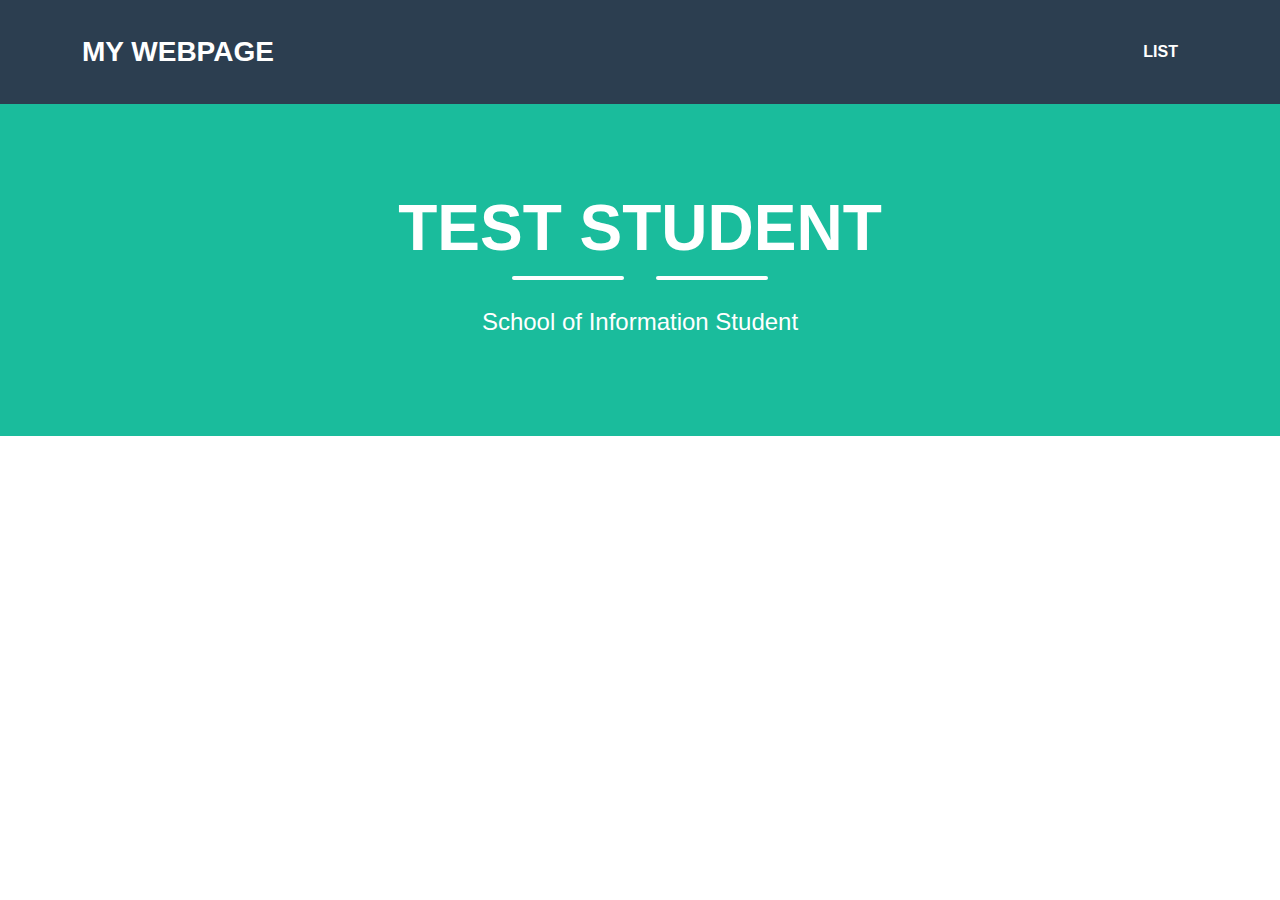
==== WebsiteAssignmentFiles/index.html @ 9abd3a62 "info 202: initial commit" ====
<!DOCTYPE HTML>  
<html>  
    <header>
        <link rel="stylesheet" href="style.css">
        <link rel="stylesheet" href="table_style.css">
        <title>My Webpage Title</title>
    </header>
    <body>  
        <!---Navigation--->
        <!--This section of code defines the navigation bar at the top of the page.  The classes used here are defined in the style.css file.-->
        <nav class="navbar navbar-expand-lg bg-secondary text-uppercase fixed-top" id="mainNav">
            <div class="container">
                <!--This code defines the "My Webpage" link in the top left corner of the navigation pane-->
                <a class="navbar-brand" href="./index.html">My Webpage</a>
                <!--This code defines the "List" link in the top right corner of the navigation pane-->
                <ul class="navbar-nav ms-auto">
                    <li class="nav-item mx-0 mx-lg-1"><a class="nav-link py-3 px-0 px-lg-3 rounded" href="./list.html">List</a></li>
                </ul>
            </div>
        </nav>
        <!--This section defines the middle section of the webpage-->
        <header class="masthead bg-primary text-white text-center">
            <div class="container d-flex align-items-center flex-column">
                
                <!-- This code is for the student name-->
                <h1 class="masthead-heading text-uppercase mb-0">Test Student</h1>
                <!--This code creates the two lines separating the student name from the subtitle-->
                <div class="divider-custom divider-light">
                    <div class="divider-custom-line"></div>
                    <div class="divider-custom-line"></div>
                </div>
                <!--This code creates the subheading underneath the line dividers-->
                <p class="masthead-subheading font-weight-light mb-0">School of Information Student</p>
            </div>
        </header>
        <section class="text-center">

            <div class="col-md-6 col-lg-4 mb-5">
                <!-- put your bio paragraph here; remember to use the correct html tags -->
                
            </div>
        </section>
    </body>

</html>
---- WebsiteAssignmentFiles/table_style.css ----
table {
  width: 75%;
  font-size: large;
}

td {
  padding: 10px;
}
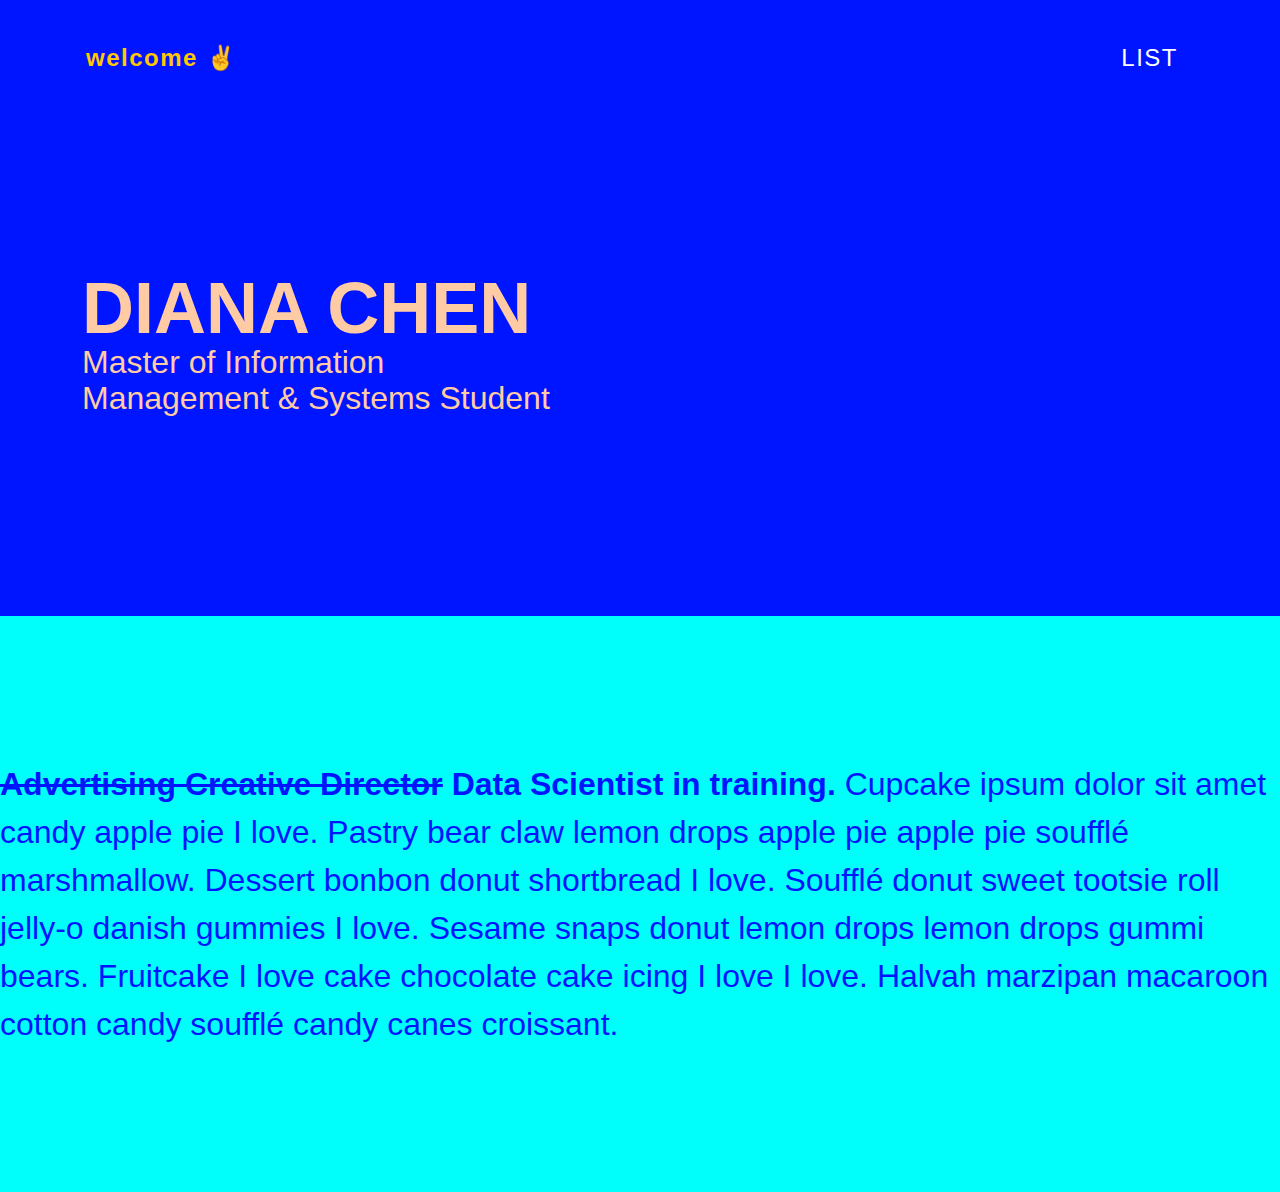
==== commit cda06a54: "info 202: initial changes to index.html" ====
--- a/WebsiteAssignmentFiles/index.html
+++ b/WebsiteAssignmentFiles/index.html
@@ -1,17 +1,17 @@
 <!DOCTYPE HTML>  
 <html>  
     <header>
-        <link rel="stylesheet" href="style.css">
+        <link rel="stylesheet" href="style1_dc.css">
         <link rel="stylesheet" href="table_style.css">
-        <title>My Webpage Title</title>
+        <title>Info 202 - Fall 2023</title>
     </header>
     <body>  
         <!---Navigation--->
         <!--This section of code defines the navigation bar at the top of the page.  The classes used here are defined in the style.css file.-->
-        <nav class="navbar navbar-expand-lg bg-secondary text-uppercase fixed-top" id="mainNav">
+        <nav class="navbar bg-primary text-uppercase fixed-top" id="mainNav">
             <div class="container">
                 <!--This code defines the "My Webpage" link in the top left corner of the navigation pane-->
-                <a class="navbar-brand" href="./index.html">My Webpage</a>
+                <a class="navbar-brand mx-0 mx-lg-1" href="./index_dc.html">welcome <span>&#9996;</span></a>
                 <!--This code defines the "List" link in the top right corner of the navigation pane-->
                 <ul class="navbar-nav ms-auto">
                     <li class="nav-item mx-0 mx-lg-1"><a class="nav-link py-3 px-0 px-lg-3 rounded" href="./list.html">List</a></li>
@@ -19,24 +19,24 @@
             </div>
         </nav>
         <!--This section defines the middle section of the webpage-->
-        <header class="masthead bg-primary text-white text-center">
-            <div class="container d-flex align-items-center flex-column">
+        <header class="masthead bg-primary text-secondary text-left">
+            <div class="container d-flex align-items-left flex-column">
                 
                 <!-- This code is for the student name-->
-                <h1 class="masthead-heading text-uppercase mb-0">Test Student</h1>
+                <h1 class="masthead-heading text-uppercase mb-0">Diana Chen</h1>
                 <!--This code creates the two lines separating the student name from the subtitle-->
                 <div class="divider-custom divider-light">
                     <div class="divider-custom-line"></div>
                     <div class="divider-custom-line"></div>
                 </div>
                 <!--This code creates the subheading underneath the line dividers-->
-                <p class="masthead-subheading font-weight-light mb-0">School of Information Student</p>
+                <p class="masthead-subheading font-weight-light mb-0">Master of Information<br>Management & Systems Student</p>
             </div>
         </header>
-        <section class="text-center">
-
-            <div class="col-md-6 col-lg-4 mb-5">
+        <section>
+            <div class="mb-10">
                 <!-- put your bio paragraph here; remember to use the correct html tags -->
+                <strong><s>Advertising Creative Director</s> Data Scientist in training.</strong> Cupcake ipsum dolor sit amet candy apple pie I love. Pastry bear claw lemon drops apple pie apple pie soufflé marshmallow. Dessert bonbon donut shortbread I love. Soufflé donut sweet tootsie roll jelly-o danish gummies I love. Sesame snaps donut lemon drops lemon drops gummi bears. Fruitcake I love cake chocolate cake icing I love I love. Halvah marzipan macaroon cotton candy soufflé candy canes croissant.
                 
             </div>
         </section>
--- a/WebsiteAssignmentFiles/table_style.css
+++ b/WebsiteAssignmentFiles/table_style.css
@@ -1,6 +1,6 @@
 table {
   width: 75%;
-  font-size: large;
+  font-size: small;
 }
 
 td {
